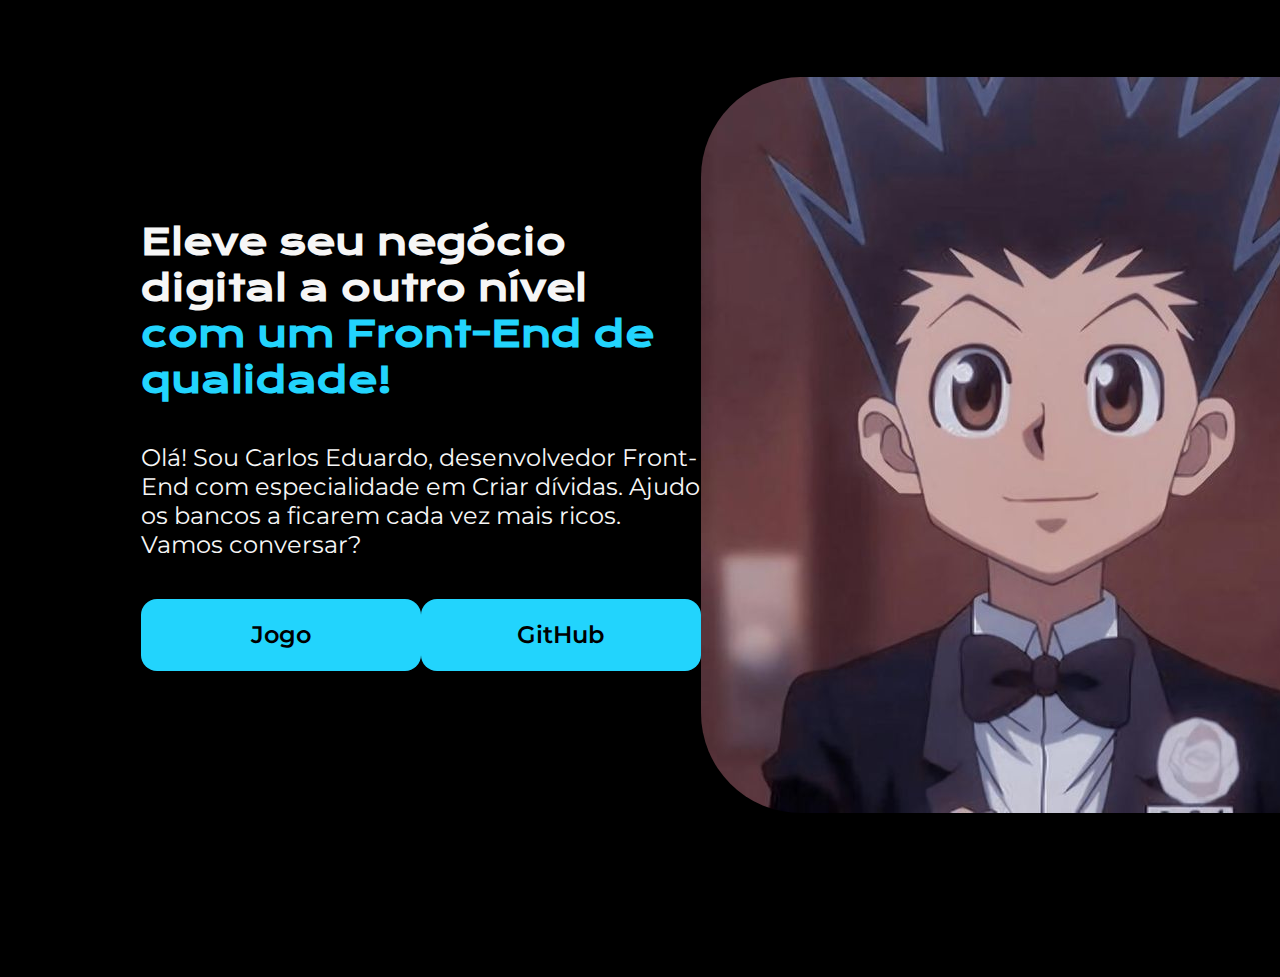
==== index.html @ 22664fb9 "learning-html-and-css" ====
<!DOCTYPE html>
<html lang="pt-br">

<head>
    <meta charset="UTF-8">
    <meta http-equiv="X-UA-Compatible" content="IE=edge">
    <meta name="viewport" content="width=device-width, initial-scale=1.0">
    <title>Portfólio</title>
    <link rel="stylesheet" href="style.css">
</head>

<body>

    <header>

    </header>
    <main class="apresentacao">
        <section class="apresentacao__conteudo">
            <h1 class="apresentacao__conteudo__titulo">Eleve seu negócio digital a outro nível <strong
                    class="titulo-destaque">com um Front-End de
                    qualidade!</strong></h1>
            <P class="apresentacao__conteudo__texto">Olá! Sou Carlos Eduardo, desenvolvedor Front-End com especialidade
                em Criar dívidas. Ajudo os bancos a ficarem
                cada
                vez mais ricos. Vamos conversar?</P>
            <div class="apresentacao__links">
                <a href="https://amigo-secreto-chi-three.vercel.app/" class="apresentacao__links__link">Jogo</a>
                <a href="https://github.com/LucckD" class="apresentacao__links__link">GitHub</a>
            </div>
        </section>
        <img src="gon.jpg">
    </main>
    <footer>

    </footer>
    <!-- <h1>Lista de afazeres</h1>

    <ul>Lista não ordenada-->
    <!-- <li>Pagar os DAS</li> -->
    <!-- <li>Verificar os DAS do Kantinho</li> -->
    <!-- </ul> -->

    <!-- <ol> Lista ordenada -->
    <!-- <li>Tomar café</li> -->
    <!-- <li>Arrumar a casa</li> 
    </ol> -->
</body>

</html>
---- style.css ----
@import url('https://fonts.googleapis.com/css2?family=Krona+One&display=swap');
@import url('https://fonts.googleapis.com/css2?family=Montserrat:ital,wght@0,100..900;1,100..900&display=swap');

/* pega todos os elementos do projeto */
* {
    margin: 0;
    padding: 0;
}

body {
    height: 100vh;
    box-sizing: border-box;
    background-color: black;
    color: #F6F6F6;
}

.titulo-destaque {
    color: #22d4fd;
}

img {
    border-radius: 100px;
}

.apresentacao {
    margin: 6% 11%;

    /*define qual vai ser a forma do display*/
    display: flex;

    /*alinha os conteúdos*/
    align-items: center;

    justify-content: space-between;
}

.apresentacao__conteudo {
    width: 615px;
    display: flex;
    flex-direction: column;
    gap: 40px;
}

.apresentacao__conteudo__titulo {
    font-size: 36px;
    font-family: "Krona One", serif;
}

.apresentacao__conteudo__texto {
    font-size: 24px;
    font-family: "Montserrat", serif;
    border: 40px;
}

.apresentacao__links {
    display: flex;
    justify-content: space-between;
}

.apresentacao__links__link {
    background-color: #22d4fd;
    width: 280px;
    text-align: center;
    border-radius: 16px;
    font-size: 24px;
    /*o padding (caso não especificado), vai acrescentar valor para os dois eixos, portanto necessário especificar os valores verticais e horizontais*/
    /*o primeiro valor serve para alterar o valor vertical, e o segundo para alterar o valor horizontal*/
    padding: 21.5px 0px;
    /*retira a linha que sublinha os links*/
    text-decoration: none;
    color: black;
    font-family: "Montserrat", serif;
    font-weight: 600;
}
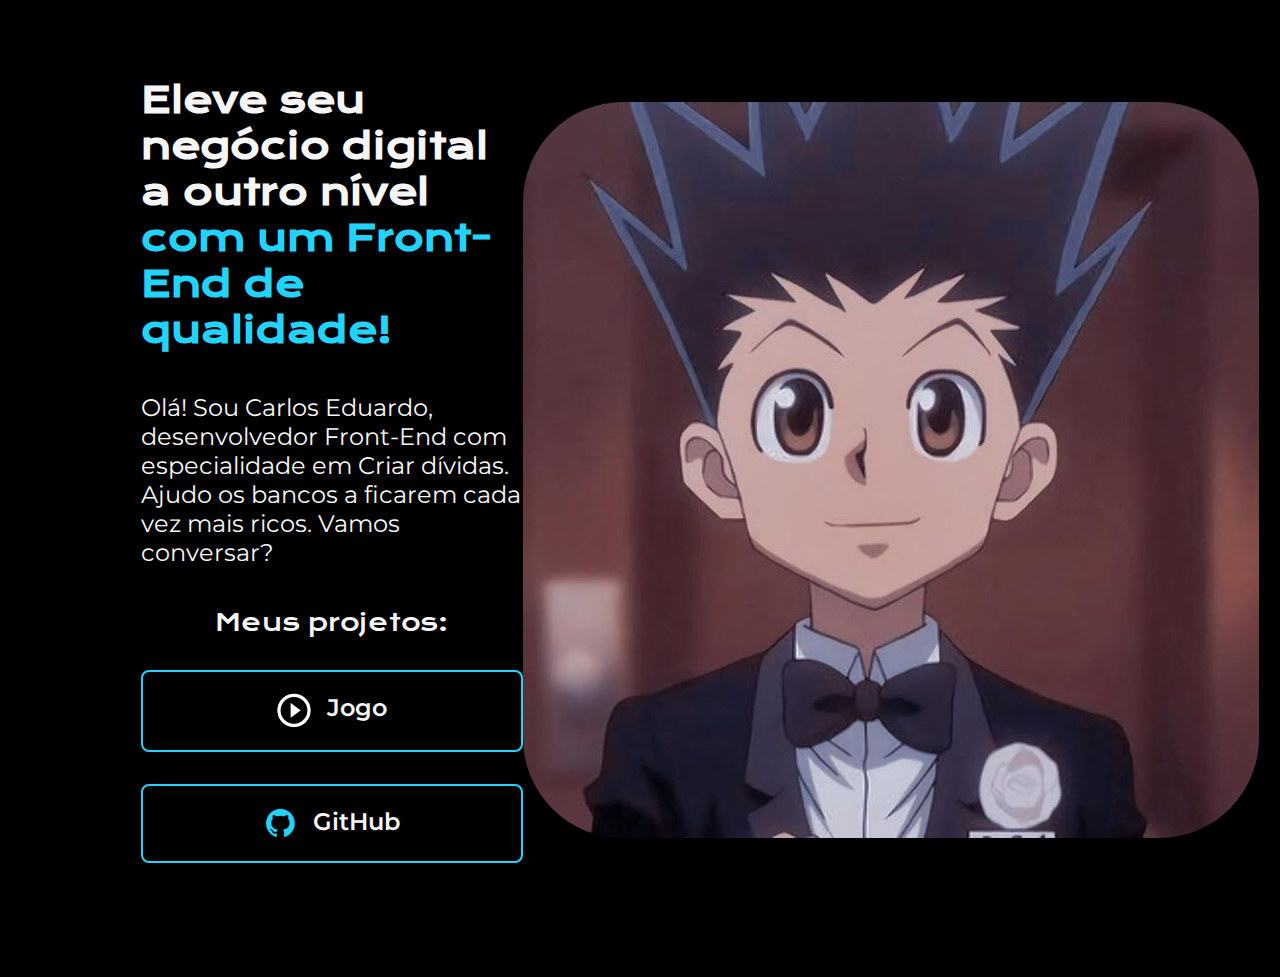
==== commit 36515da6: "reestilização e adição de animação do botão" ====
--- a/index.html
+++ b/index.html
@@ -24,11 +24,17 @@
                 cada
                 vez mais ricos. Vamos conversar?</P>
             <div class="apresentacao__links">
-                <a href="https://amigo-secreto-chi-three.vercel.app/" class="apresentacao__links__link">Jogo</a>
-                <a href="https://github.com/LucckD" class="apresentacao__links__link">GitHub</a>
+                <h2 class="apresentacao__links__subtitulo">Meus projetos:</h2>
+                <a href="https://amigo-secreto-chi-three.vercel.app/" class="apresentacao__links__link">
+                    <img src="assets/play_circle_outline.png">
+                    Jogo</a>
+                <a href="https://github.com/LucckD" class="apresentacao__links__link">
+                    <img src="assets/github.png">
+                    GitHub
+                </a>
             </div>
         </section>
-        <img src="gon.jpg">
+        <img src="assets/gon.jpg">
     </main>
     <footer>
 
--- a/style.css
+++ b/style.css
@@ -55,20 +55,38 @@
 .apresentacao__links {
     display: flex;
     justify-content: space-between;
+    flex-direction: column;
+    align-items: center;
+    gap: 32px
+}
+
+.apresentacao__links__subtitulo {
+    font-family: 'Krona One', serif;
+    font-weight: 400;
+    font-size: 24px;
 }
 
 .apresentacao__links__link {
-    background-color: #22d4fd;
-    width: 280px;
+    /* background-color: #22d4fd; */
+    display: flex;
+    justify-content: center;
+    gap: 16px;
+    width: 378px;
     text-align: center;
-    border-radius: 16px;
+    border-radius: 8px;
     font-size: 24px;
     /*o padding (caso não especificado), vai acrescentar valor para os dois eixos, portanto necessário especificar os valores verticais e horizontais*/
     /*o primeiro valor serve para alterar o valor vertical, e o segundo para alterar o valor horizontal*/
     padding: 21.5px 0px;
     /*retira a linha que sublinha os links*/
     text-decoration: none;
-    color: black;
+    color: #f6f6f6;
+    border: 2px solid #22d4fd;
     font-family: "Montserrat", serif;
     font-weight: 600;
+}
+
+.apresentacao__links__link:hover{
+    background-color: #272727;
+    font-size: 26px;
 }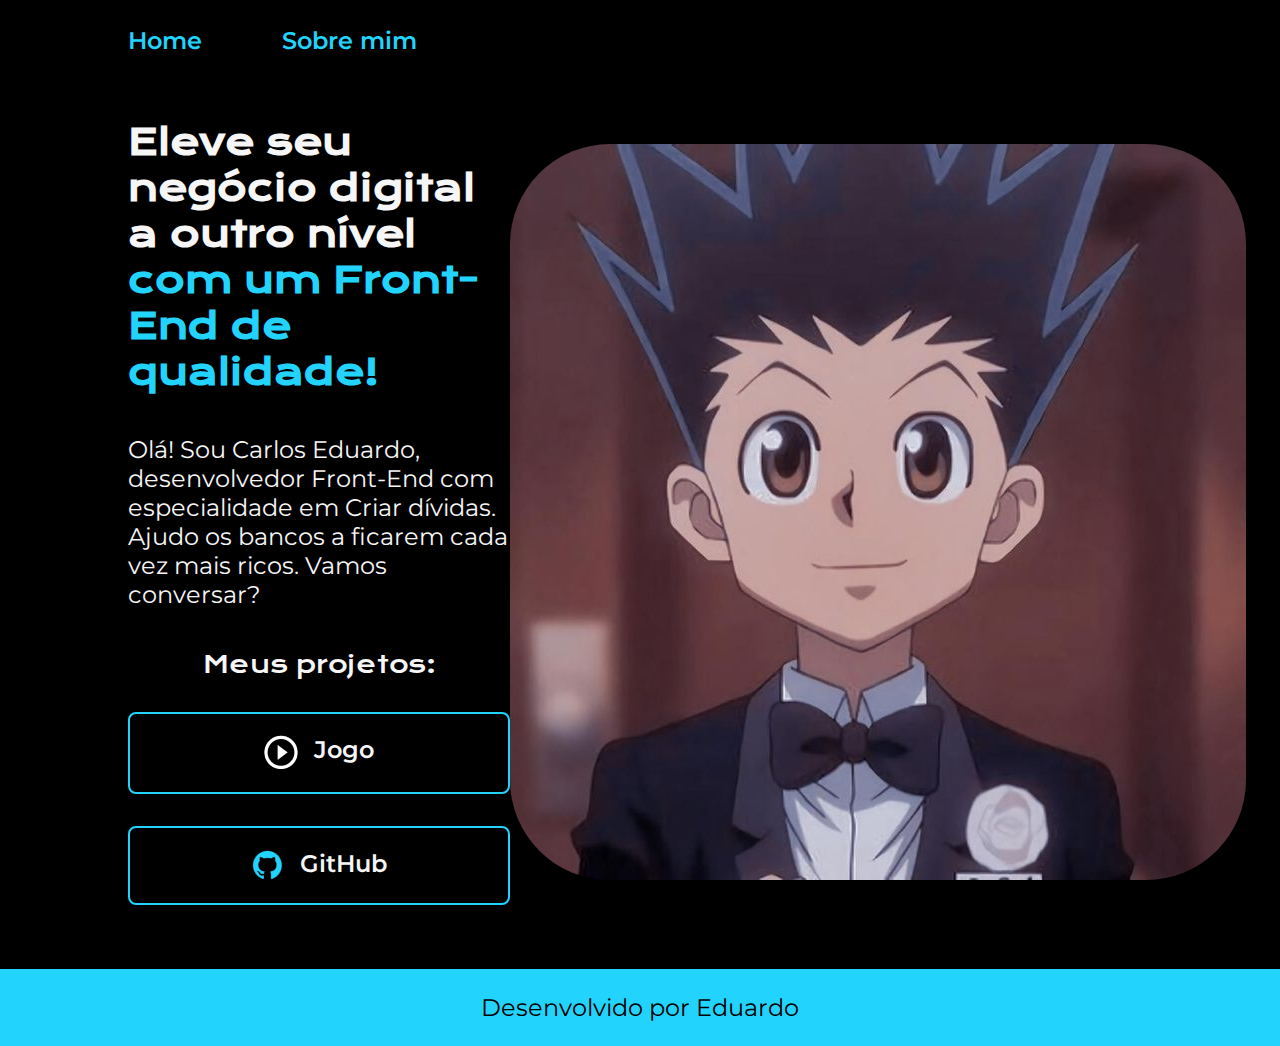
==== commit bfa60f22: "adição página "sobre mim"" ====
--- a/index.html
+++ b/index.html
@@ -6,13 +6,16 @@
     <meta http-equiv="X-UA-Compatible" content="IE=edge">
     <meta name="viewport" content="width=device-width, initial-scale=1.0">
     <title>Portfólio</title>
-    <link rel="stylesheet" href="style.css">
+    <link rel="stylesheet" href="styles/style.css">
 </head>
 
 <body>
 
     <header>
-
+        <nav class="menu">
+            <a class="menu__link" href="index.html">Home</a>
+            <a class="menu__link" href="about.html">Sobre mim</a>
+        </nav>
     </header>
     <main class="apresentacao">
         <section class="apresentacao__conteudo">
@@ -37,7 +40,7 @@
         <img src="assets/gon.jpg">
     </main>
     <footer>
-
+        Desenvolvido por Eduardo
     </footer>
     <!-- <h1>Lista de afazeres</h1>
 
--- a/styles/style.css
+++ b/styles/style.css
@@ -0,0 +1,131 @@
+@import url('https://fonts.googleapis.com/css2?family=Krona+One&display=swap');
+@import url('https://fonts.googleapis.com/css2?family=Montserrat:ital,wght@0,100..900;1,100..900&display=swap');
+
+:root {
+    --cor-primaria: black;
+    --cor-secundaria: #f6f6f6;
+    --cor-terciaria: #22d4fd;
+
+    --fonte-primaria: 'Krona One', serif;
+    --fonte-secundaria: 'Montserrat', serif; 
+}
+
+/* pega todos os elementos do projeto */
+* {
+    margin: 0;
+    padding: 0;
+}
+
+body {
+    box-sizing: border-box;
+    background-color: var(--cor-primaria);
+    color: var(--cor-secundaria)
+}
+
+.titulo-destaque {
+    color: var(--cor-terciaria);
+}
+
+img {
+    border-radius: 100px;
+}
+
+header {
+    /*primeiro valor: superior / segundo valor: direita / terceiro valor: inferior / quarto valor: esquerda */
+    padding: 2% 0% 0% 10%;
+}
+
+.menu {
+    display: flex;
+    gap: 80px;
+}
+
+.menu__link {
+    text-decoration: none;
+    font-family: var(--fonte-secundaria);
+    font-size: 24px;
+    font-weight: 600;
+    color: var(--cor-terciaria);
+}
+
+.menu__link:hover {
+    font-size: 25px;
+}
+
+.apresentacao {
+    padding: 5% 10%;
+
+    /*define qual vai ser a forma do display*/
+    display: flex;
+
+    /*alinha os conteúdos*/
+    align-items: center;
+
+    justify-content: space-between;
+}
+
+.apresentacao__conteudo {
+    width: 615px;
+    display: flex;
+    flex-direction: column;
+    gap: 40px;
+}
+
+.apresentacao__conteudo__titulo {
+    font-size: 36px;
+    font-family: var(--fonte-primaria);
+}
+
+.apresentacao__conteudo__texto {
+    font-size: 24px;
+    font-family: var(--fonte-secundaria);
+    border: 40px;
+}
+
+.apresentacao__links {
+    display: flex;
+    justify-content: space-between;
+    flex-direction: column;
+    align-items: center;
+    gap: 32px
+}
+
+.apresentacao__links__subtitulo {
+    font-family: var(--fonte-primaria);
+    font-weight: 400;
+    font-size: 24px;
+}
+
+.apresentacao__links__link {
+    display: flex;
+    justify-content: center;
+    gap: 16px;
+    width: 378px;
+    text-align: center;
+    border-radius: 8px;
+    font-size: 24px;
+    /*o padding (caso não especificado), vai acrescentar valor para os dois eixos, portanto necessário especificar os valores verticais e horizontais*/
+    /*o primeiro valor serve para alterar o valor vertical, e o segundo para alterar o valor horizontal*/
+    padding: 21.5px 0px;
+    /*retira a linha que sublinha os links*/
+    text-decoration: none;
+    color: var(--cor-secundaria);
+    border: 2px solid #22d4fd;
+    font-family: var(--fonte-secundaria);
+    font-weight: 600;
+}
+
+.apresentacao__links__link:hover {
+    background-color: #272727;
+    font-size: 26px;
+}
+
+footer {
+    text-align: center;
+    padding: 24px;
+    color:var(--cor-primaria);
+    background-color: var(--cor-terciaria);
+    font-family: var(--fonte-secundaria);
+    font-size: 24px;
+    font-weight: 400;
+}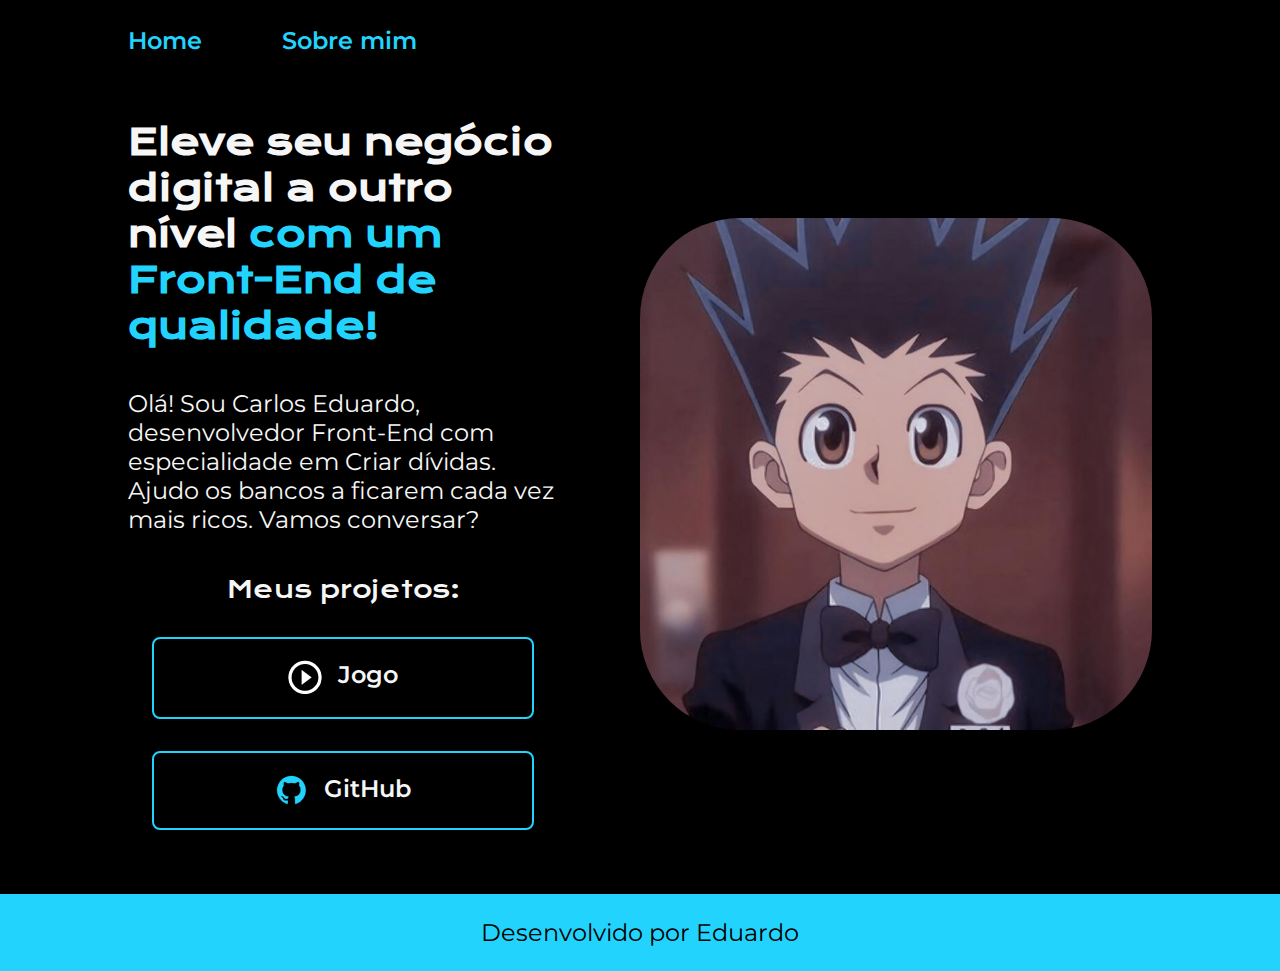
==== commit 5558436c: "Refinando Responsividade" ====
--- a/index.html
+++ b/index.html
@@ -11,7 +11,7 @@
 
 <body>
 
-    <header>
+    <header class="cabecalho">
         <nav class="menu">
             <a class="menu__link" href="index.html">Home</a>
             <a class="menu__link" href="about.html">Sobre mim</a>
@@ -37,22 +37,11 @@
                 </a>
             </div>
         </section>
-        <img src="assets/gon.jpg">
+        <img class="apresentacao__imagem" src="assets/gon.jpg">
     </main>
     <footer>
         Desenvolvido por Eduardo
     </footer>
-    <!-- <h1>Lista de afazeres</h1>
-
-    <ul>Lista não ordenada-->
-    <!-- <li>Pagar os DAS</li> -->
-    <!-- <li>Verificar os DAS do Kantinho</li> -->
-    <!-- </ul> -->
-
-    <!-- <ol> Lista ordenada -->
-    <!-- <li>Tomar café</li> -->
-    <!-- <li>Arrumar a casa</li> 
-    </ol> -->
 </body>
 
 </html>--- a/styles/style.css
+++ b/styles/style.css
@@ -7,7 +7,7 @@
     --cor-terciaria: #22d4fd;
 
     --fonte-primaria: 'Krona One', serif;
-    --fonte-secundaria: 'Montserrat', serif; 
+    --fonte-secundaria: 'Montserrat', serif;
 }
 
 /* pega todos os elementos do projeto */
@@ -30,7 +30,7 @@
     border-radius: 100px;
 }
 
-header {
+.cabecalho {
     /*primeiro valor: superior / segundo valor: direita / terceiro valor: inferior / quarto valor: esquerda */
     padding: 2% 0% 0% 10%;
 }
@@ -43,13 +43,13 @@
 .menu__link {
     text-decoration: none;
     font-family: var(--fonte-secundaria);
-    font-size: 24px;
+    font-size: 1.5rem;
     font-weight: 600;
     color: var(--cor-terciaria);
 }
 
 .menu__link:hover {
-    font-size: 25px;
+    font-size: 1.5rem;
 }
 
 .apresentacao {
@@ -62,6 +62,8 @@
     align-items: center;
 
     justify-content: space-between;
+
+    gap: 82px;
 }
 
 .apresentacao__conteudo {
@@ -72,12 +74,14 @@
 }
 
 .apresentacao__conteudo__titulo {
-    font-size: 36px;
+    /*font-size: 36px; //16px equivale a 1rem.*/
+    font-size: 2.25rem;
+    /*36px divido por 16px*/
     font-family: var(--fonte-primaria);
 }
 
 .apresentacao__conteudo__texto {
-    font-size: 24px;
+    font-size: 1.5rem;
     font-family: var(--fonte-secundaria);
     border: 40px;
 }
@@ -93,7 +97,7 @@
 .apresentacao__links__subtitulo {
     font-family: var(--fonte-primaria);
     font-weight: 400;
-    font-size: 24px;
+    font-size: 1.5rem;
 }
 
 .apresentacao__links__link {
@@ -103,7 +107,7 @@
     width: 378px;
     text-align: center;
     border-radius: 8px;
-    font-size: 24px;
+    font-size: 1.5rem;
     /*o padding (caso não especificado), vai acrescentar valor para os dois eixos, portanto necessário especificar os valores verticais e horizontais*/
     /*o primeiro valor serve para alterar o valor vertical, e o segundo para alterar o valor horizontal*/
     padding: 21.5px 0px;
@@ -117,15 +121,38 @@
 
 .apresentacao__links__link:hover {
     background-color: #272727;
-    font-size: 26px;
+    font-size: 1.5rem;
+}
+
+.apresentacao__imagem {
+    width: 50%;
 }
 
 footer {
     text-align: center;
     padding: 24px;
-    color:var(--cor-primaria);
+    color: var(--cor-primaria);
     background-color: var(--cor-terciaria);
     font-family: var(--fonte-secundaria);
-    font-size: 24px;
+    font-size: 1.5rem;
     font-weight: 400;
+}
+
+@media (max-width: 1200px) {
+    .cabecalho {
+        padding: 10%;
+    }
+
+    .menu {
+        justify-content: center;
+    }
+
+    .apresentacao {
+        flex-direction: column-reverse;
+        padding: 5%;
+    }
+
+    .apresentacao__conteudo {
+        width: auto;
+    }
 }